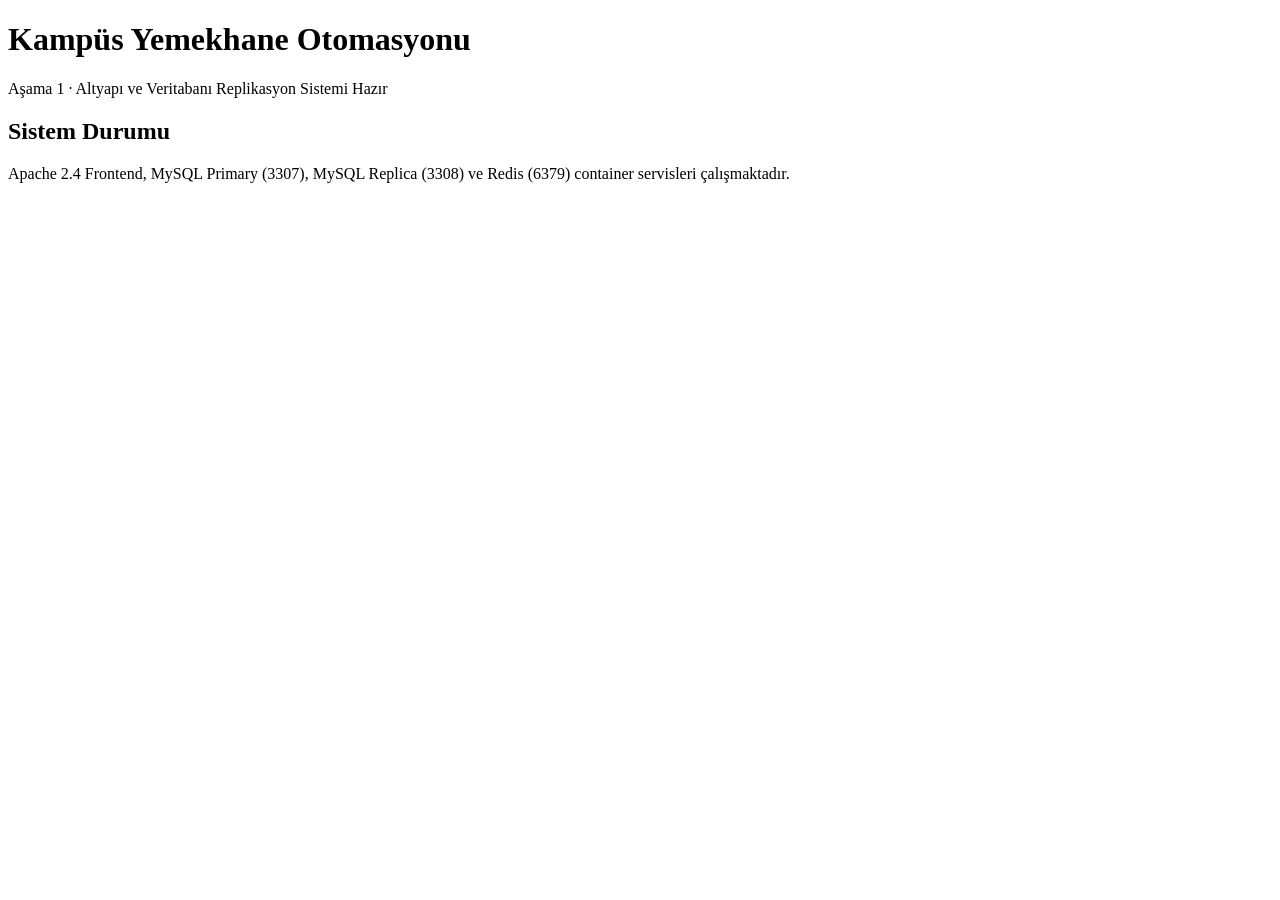
==== frontend/index.html @ 385f7bd0 "feat(infra): docker compose servisleri, healthcheck ve apache yapilandirmasi tamamlandi" ====
<!DOCTYPE html>
<html lang="tr">
<head>
    <meta charset="UTF-8">
    <meta name="viewport" content="width=device-width, initial-scale=1.0">
    <title>Kampüs Yemekhane Otomasyonu</title>
    <link rel="stylesheet" href="/css/style.css">
</head>
<body>
    <header class="site-header">
        <div class="container">
            <h1>Kampüs Yemekhane Otomasyonu</h1>
            <p>Aşama 1 · Altyapı ve Veritabanı Replikasyon Sistemi Hazır</p>
        </div>
    </header>
    <main class="container">
        <section class="card">
            <h2>Sistem Durumu</h2>
            <p>Apache 2.4 Frontend, MySQL Primary (3307), MySQL Replica (3308) ve Redis (6379) container servisleri çalışmaktadır.</p>
        </section>
    </main>
</body>
</html>
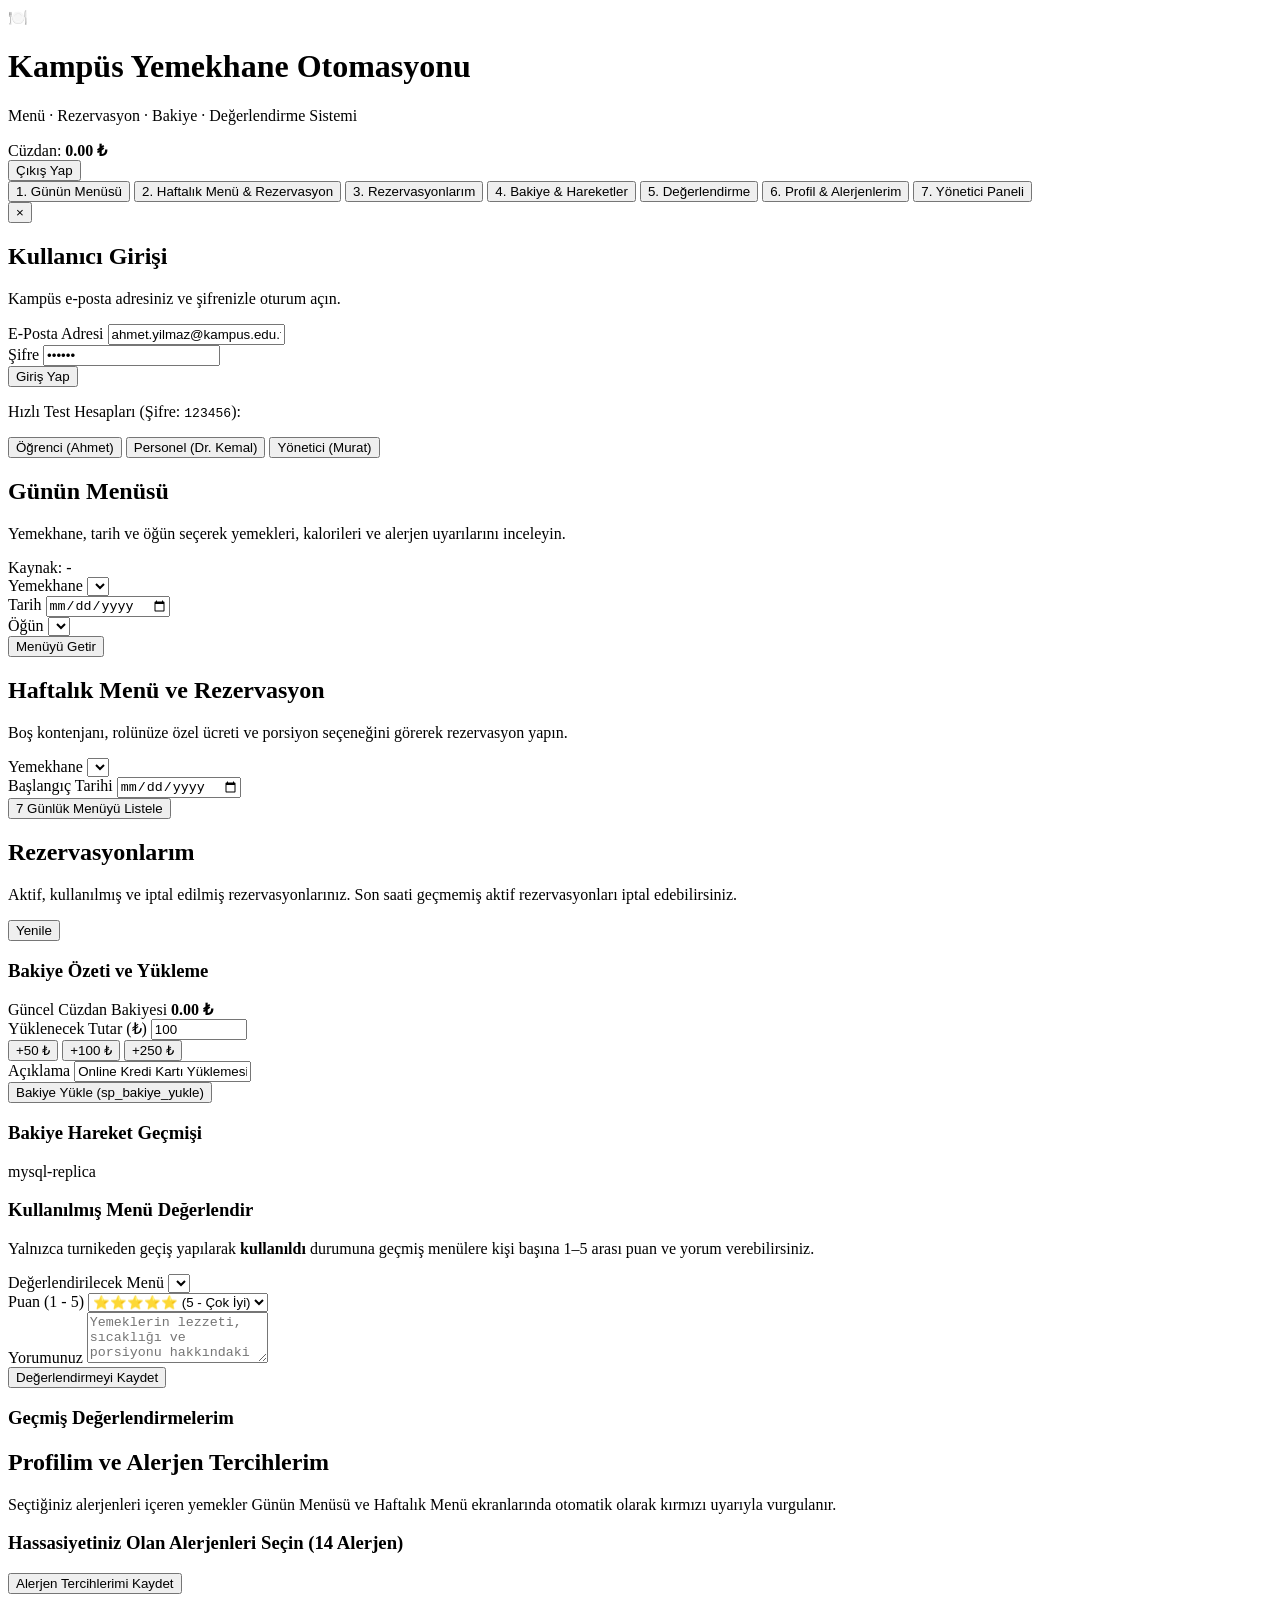
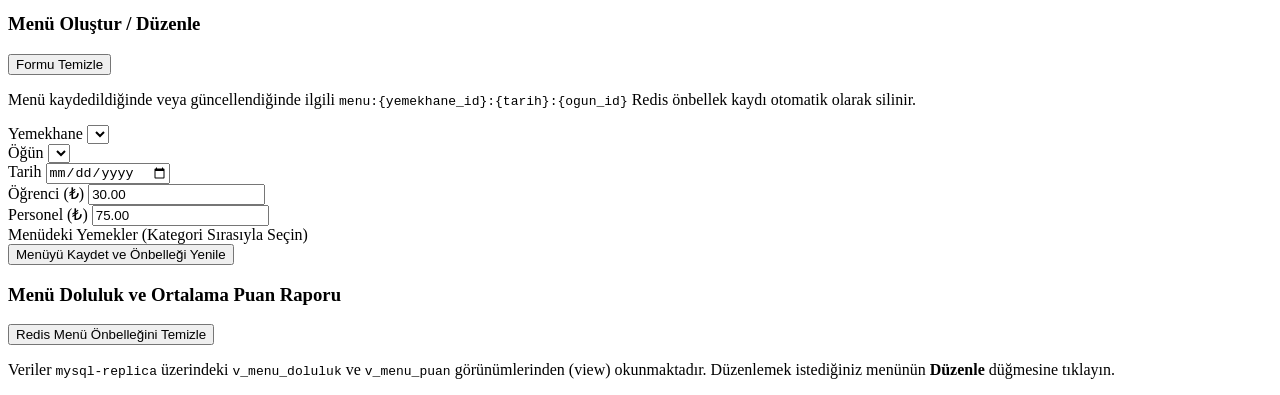
==== commit bd54ece2: "feat(ui): 7 ekranli, 400px mobil uyumlu HTML5/CSS3 ve Vanilla JS fetch arayuzu tasarlandi" ====
--- a/frontend/index.html
+++ b/frontend/index.html
@@ -7,18 +7,332 @@
     <link rel="stylesheet" href="/css/style.css">
 </head>
 <body>
+    <!-- Üst Bilgi Çubuğu (Header) -->
     <header class="site-header">
-        <div class="container">
-            <h1>Kampüs Yemekhane Otomasyonu</h1>
-            <p>Aşama 1 · Altyapı ve Veritabanı Replikasyon Sistemi Hazır</p>
+        <div class="container header-inner">
+            <div class="brand">
+                <span class="brand-icon">🍽️</span>
+                <div>
+                    <h1>Kampüs Yemekhane Otomasyonu</h1>
+                    <p class="subtitle">Menü · Rezervasyon · Bakiye · Değerlendirme Sistemi</p>
+                </div>
+            </div>
+
+            <!-- Giriş yapılmışsa kullanıcı özeti -->
+            <div id="userHeaderBox" class="user-header-box hidden">
+                <div class="user-meta">
+                    <span id="headerUserName" class="user-name"></span>
+                    <span id="headerUserRole" class="badge badge-role"></span>
+                </div>
+                <div class="user-balance-pill" title="Güncel Bakiye">
+                    <span>Cüzdan:</span>
+                    <strong id="headerUserBalance">0.00 ₺</strong>
+                </div>
+                <button id="btnLogout" type="button" class="btn btn-outline-light btn-sm">Çıkış Yap</button>
+            </div>
         </div>
     </header>
-    <main class="container">
-        <section class="card">
-            <h2>Sistem Durumu</h2>
-            <p>Apache 2.4 Frontend, MySQL Primary (3307), MySQL Replica (3308) ve Redis (6379) container servisleri çalışmaktadır.</p>
+
+    <!-- Sekme Menüsü (Navigasyon) -->
+    <nav id="mainNav" class="main-nav hidden" aria-label="Ana Menü">
+        <div class="container nav-scroll">
+            <button type="button" class="nav-tab active" data-screen="screen-gunun-menusu">1. Günün Menüsü</button>
+            <button type="button" class="nav-tab" data-screen="screen-haftalik-menu">2. Haftalık Menü &amp; Rezervasyon</button>
+            <button type="button" class="nav-tab" data-screen="screen-rezervasyonlarim">3. Rezervasyonlarım</button>
+            <button type="button" class="nav-tab" data-screen="screen-bakiye">4. Bakiye &amp; Hareketler</button>
+            <button type="button" class="nav-tab" data-screen="screen-degerlendirme">5. Değerlendirme</button>
+            <button type="button" class="nav-tab" data-screen="screen-profil">6. Profil &amp; Alerjenlerim</button>
+            <button id="navTabYonetici" type="button" class="nav-tab hidden" data-screen="screen-yonetici">7. Yönetici Paneli</button>
+        </div>
+    </nav>
+
+    <main class="container main-content">
+        <!-- Bildirim / Hata Mesajı Kutusu (SQLSTATE 45000 ve İşlem Yanıtları) -->
+        <div id="alertBanner" class="alert-banner hidden" role="alert">
+            <span id="alertText"></span>
+            <button type="button" id="alertClose" class="alert-close" aria-label="Kapat">&times;</button>
+        </div>
+
+        <!-- ================================================================
+             EKRAN 1: GİRİŞ VE ÇIKIŞ (E-posta + Şifre, Bcrypt Doğrulaması)
+             ================================================================ -->
+        <section id="screen-login" class="screen">
+            <div class="login-wrapper">
+                <div class="card login-card">
+                    <div class="card-header">
+                        <h2>Kullanıcı Girişi</h2>
+                        <p>Kampüs e-posta adresiniz ve şifrenizle oturum açın.</p>
+                    </div>
+                    <form id="loginForm" class="form-stack">
+                        <div class="form-group">
+                            <label for="loginEmail">E-Posta Adresi</label>
+                            <input type="email" id="loginEmail" required placeholder="ornek@kampus.edu.tr" value="ahmet.yilmaz@kampus.edu.tr">
+                        </div>
+                        <div class="form-group">
+                            <label for="loginPassword">Şifre</label>
+                            <input type="password" id="loginPassword" required placeholder="••••••" value="123456">
+                        </div>
+                        <button type="submit" class="btn btn-primary btn-block">Giriş Yap</button>
+                    </form>
+
+                    <div class="quick-accounts">
+                        <p class="quick-title">Hızlı Test Hesapları (Şifre: <code>123456</code>):</p>
+                        <div class="quick-buttons">
+                            <button type="button" class="btn btn-secondary btn-xs quick-login" data-email="ahmet.yilmaz@kampus.edu.tr">Öğrenci (Ahmet)</button>
+                            <button type="button" class="btn btn-secondary btn-xs quick-login" data-email="kemal.guler@kampus.edu.tr">Personel (Dr. Kemal)</button>
+                            <button type="button" class="btn btn-secondary btn-xs quick-login" data-email="admin@kampus.edu.tr">Yönetici (Murat)</button>
+                        </div>
+                    </div>
+                </div>
+            </div>
+        </section>
+
+        <!-- ================================================================
+             EKRAN 2: GÜNÜN MENÜSÜ
+             ================================================================ -->
+        <section id="screen-gunun-menusu" class="screen hidden">
+            <div class="card filter-card">
+                <div class="section-title-row">
+                    <div>
+                        <h2>Günün Menüsü</h2>
+                        <p class="text-muted">Yemekhane, tarih ve öğün seçerek yemekleri, kalorileri ve alerjen uyarılarını inceleyin.</p>
+                    </div>
+                    <span id="dailyCacheBadge" class="badge badge-cache">Kaynak: -</span>
+                </div>
+
+                <div class="filter-grid">
+                    <div class="form-group">
+                        <label for="dailyYemekhane">Yemekhane</label>
+                        <select id="dailyYemekhane"></select>
+                    </div>
+                    <div class="form-group">
+                        <label for="dailyTarih">Tarih</label>
+                        <input type="date" id="dailyTarih">
+                    </div>
+                    <div class="form-group">
+                        <label for="dailyOgun">Öğün</label>
+                        <select id="dailyOgun"></select>
+                    </div>
+                    <div class="form-group filter-action">
+                        <button type="button" id="btnLoadDailyMenu" class="btn btn-primary btn-block">Menüyü Getir</button>
+                    </div>
+                </div>
+            </div>
+
+            <div id="dailyMenuContainer" class="daily-menu-content"></div>
+        </section>
+
+        <!-- ================================================================
+             EKRAN 3: HAFTALIK MENÜ VE REZERVASYON
+             ================================================================ -->
+        <section id="screen-haftalik-menu" class="screen hidden">
+            <div class="card filter-card">
+                <div class="section-title-row">
+                    <div>
+                        <h2>Haftalık Menü ve Rezervasyon</h2>
+                        <p class="text-muted">Boş kontenjanı, rolünüze özel ücreti ve porsiyon seçeneğini görerek rezervasyon yapın.</p>
+                    </div>
+                </div>
+
+                <div class="filter-grid">
+                    <div class="form-group">
+                        <label for="weeklyYemekhane">Yemekhane</label>
+                        <select id="weeklyYemekhane"></select>
+                    </div>
+                    <div class="form-group">
+                        <label for="weeklyBaslangic">Başlangıç Tarihi</label>
+                        <input type="date" id="weeklyBaslangic">
+                    </div>
+                    <div class="form-group filter-action">
+                        <button type="button" id="btnLoadWeeklyMenu" class="btn btn-primary btn-block">7 Günlük Menüyü Listele</button>
+                    </div>
+                </div>
+            </div>
+
+            <div id="weeklyMenuGrid" class="weekly-grid"></div>
+        </section>
+
+        <!-- ================================================================
+             EKRAN 4: REZERVASYONLARIM
+             ================================================================ -->
+        <section id="screen-rezervasyonlarim" class="screen hidden">
+            <div class="card">
+                <div class="section-title-row">
+                    <div>
+                        <h2>Rezervasyonlarım</h2>
+                        <p class="text-muted">Aktif, kullanılmış ve iptal edilmiş rezervasyonlarınız. Son saati geçmemiş aktif rezervasyonları iptal edebilirsiniz.</p>
+                    </div>
+                    <button type="button" id="btnRefreshReservations" class="btn btn-secondary btn-sm">Yenile</button>
+                </div>
+
+                <div id="reservationsList" class="reservations-list"></div>
+            </div>
+        </section>
+
+        <!-- ================================================================
+             EKRAN 5: BAKİYE VE HAREKET GEÇMİŞİ
+             ================================================================ -->
+        <section id="screen-bakiye" class="screen hidden">
+            <div class="two-col-grid">
+                <div class="card">
+                    <h3>Bakiye Özeti ve Yükleme</h3>
+                    <div class="balance-highlight">
+                        <span class="balance-label">Güncel Cüzdan Bakiyesi</span>
+                        <strong id="balanceCurrentAmount" class="balance-value">0.00 ₺</strong>
+                        <small id="balanceSumCheck" class="balance-sub"></small>
+                    </div>
+
+                    <form id="topupForm" class="form-stack">
+                        <div class="form-group">
+                            <label for="topupAmount">Yüklenecek Tutar (₺)</label>
+                            <input type="number" id="topupAmount" step="0.01" min="1" max="10000" value="100" required>
+                        </div>
+                        <div class="quick-amounts">
+                            <button type="button" class="btn btn-secondary btn-xs quick-amount" data-amount="50">+50 ₺</button>
+                            <button type="button" class="btn btn-secondary btn-xs quick-amount" data-amount="100">+100 ₺</button>
+                            <button type="button" class="btn btn-secondary btn-xs quick-amount" data-amount="250">+250 ₺</button>
+                        </div>
+                        <div class="form-group">
+                            <label for="topupNote">Açıklama</label>
+                            <input type="text" id="topupNote" value="Online Kredi Kartı Yüklemesi" maxlength="120">
+                        </div>
+                        <button type="submit" class="btn btn-success btn-block">Bakiye Yükle (sp_bakiye_yukle)</button>
+                    </form>
+                </div>
+
+                <div class="card">
+                    <div class="section-title-row">
+                        <h3>Bakiye Hareket Geçmişi</h3>
+                        <span id="balanceSourceBadge" class="badge badge-cache">mysql-replica</span>
+                    </div>
+                    <div id="balanceHistoryContainer" class="table-responsive"></div>
+                </div>
+            </div>
+        </section>
+
+        <!-- ================================================================
+             EKRAN 6: DEĞERLENDİRME (1-5 Puan ve Yorum)
+             ================================================================ -->
+        <section id="screen-degerlendirme" class="screen hidden">
+            <div class="two-col-grid">
+                <div class="card">
+                    <h3>Kullanılmış Menü Değerlendir</h3>
+                    <p class="text-muted mb-1">Yalnızca turnikeden geçiş yapılarak <strong>kullanıldı</strong> durumuna geçmiş menülere kişi başına 1–5 arası puan ve yorum verebilirsiniz.</p>
+
+                    <form id="ratingForm" class="form-stack">
+                        <div class="form-group">
+                            <label for="ratingMenuSelect">Değerlendirilecek Menü</label>
+                            <select id="ratingMenuSelect" required></select>
+                        </div>
+                        <div class="form-group">
+                            <label for="ratingScore">Puan (1 - 5)</label>
+                            <select id="ratingScore" required>
+                                <option value="5">⭐⭐⭐⭐⭐ (5 - Çok İyi)</option>
+                                <option value="4">⭐⭐⭐⭐ (4 - İyi)</option>
+                                <option value="3">⭐⭐⭐ (3 - Orta)</option>
+                                <option value="2">⭐⭐ (2 - Geliştirilmeli)</option>
+                                <option value="1">⭐ (1 - Kötü)</option>
+                            </select>
+                        </div>
+                        <div class="form-group">
+                            <label for="ratingComment">Yorumunuz</label>
+                            <textarea id="ratingComment" rows="3" maxlength="500" placeholder="Yemeklerin lezzeti, sıcaklığı ve porsiyonu hakkındaki görüşünüz..."></textarea>
+                        </div>
+                        <button type="submit" class="btn btn-primary btn-block">Değerlendirmeyi Kaydet</button>
+                    </form>
+                </div>
+
+                <div class="card">
+                    <h3>Geçmiş Değerlendirmelerim</h3>
+                    <div id="myRatingsList" class="ratings-list"></div>
+                </div>
+            </div>
+        </section>
+
+        <!-- ================================================================
+             AŞAMA 4: PROFİL VE ALERJEN SEÇİMİ EKRANI
+             ================================================================ -->
+        <section id="screen-profil" class="screen hidden">
+            <div class="card">
+                <div class="section-title-row">
+                    <div>
+                        <h2>Profilim ve Alerjen Tercihlerim</h2>
+                        <p class="text-muted">Seçtiğiniz alerjenleri içeren yemekler Günün Menüsü ve Haftalık Menü ekranlarında otomatik olarak kırmızı uyarıyla vurgulanır.</p>
+                    </div>
+                </div>
+
+                <div id="profileInfoBox" class="profile-info-box"></div>
+
+                <form id="allergenForm" class="form-stack">
+                    <h3>Hassasiyetiniz Olan Alerjenleri Seçin (14 Alerjen)</h3>
+                    <div id="allergenCheckboxes" class="checkbox-grid"></div>
+                    <div>
+                        <button type="submit" class="btn btn-primary">Alerjen Tercihlerimi Kaydet</button>
+                    </div>
+                </form>
+            </div>
+        </section>
+
+        <!-- ================================================================
+             EKRAN 7: YÖNETİCİ PANELİ
+             ================================================================ -->
+        <section id="screen-yonetici" class="screen hidden">
+            <div class="two-col-grid">
+                <div class="card">
+                    <div class="section-title-row">
+                        <h3>Menü Oluştur / Düzenle</h3>
+                        <button type="button" id="btnResetAdminForm" class="btn btn-secondary btn-xs">Formu Temizle</button>
+                    </div>
+                    <p class="text-muted mb-1">Menü kaydedildiğinde veya güncellendiğinde ilgili <code>menu:{yemekhane_id}:{tarih}:{ogun_id}</code> Redis önbellek kaydı otomatik olarak silinir.</p>
+
+                    <form id="adminMenuForm" class="form-stack">
+                        <input type="hidden" id="adminMenuId" value="">
+                        <div class="form-row-2">
+                            <div class="form-group">
+                                <label for="adminYemekhane">Yemekhane</label>
+                                <select id="adminYemekhane" required></select>
+                            </div>
+                            <div class="form-group">
+                                <label for="adminOgun">Öğün</label>
+                                <select id="adminOgun" required></select>
+                            </div>
+                        </div>
+                        <div class="form-row-3">
+                            <div class="form-group">
+                                <label for="adminTarih">Tarih</label>
+                                <input type="date" id="adminTarih" required>
+                            </div>
+                            <div class="form-group">
+                                <label for="adminOgrenciFiyat">Öğrenci (₺)</label>
+                                <input type="number" id="adminOgrenciFiyat" step="0.01" min="0" value="30.00" required>
+                            </div>
+                            <div class="form-group">
+                                <label for="adminPersonelFiyat">Personel (₺)</label>
+                                <input type="number" id="adminPersonelFiyat" step="0.01" min="0" value="75.00" required>
+                            </div>
+                        </div>
+
+                        <div class="form-group">
+                            <label>Menüdeki Yemekler (Kategori Sırasıyla Seçin)</label>
+                            <div id="adminDishesContainer" class="dishes-selector"></div>
+                        </div>
+
+                        <button type="submit" id="btnSaveAdminMenu" class="btn btn-primary btn-block">Menüyü Kaydet ve Önbelleği Yenile</button>
+                    </form>
+                </div>
+
+                <div class="card">
+                    <div class="section-title-row">
+                        <h3>Menü Doluluk ve Ortalama Puan Raporu</h3>
+                        <button type="button" id="btnFlushMenuCache" class="btn btn-danger btn-xs" title="Tüm menu:* Redis kayıtlarını temizler">Redis Menü Önbelleğini Temizle</button>
+                    </div>
+                    <p class="text-muted mb-1">Veriler <code>mysql-replica</code> üzerindeki <code>v_menu_doluluk</code> ve <code>v_menu_puan</code> görünümlerinden (view) okunmaktadır. Düzenlemek istediğiniz menünün <strong>Düzenle</strong> düğmesine tıklayın.</p>
+                    <div id="adminReportTable" class="table-responsive"></div>
+                </div>
+            </div>
         </section>
     </main>
+
+    <script src="/js/app.js"></script>
 </body>
 </html>
-
